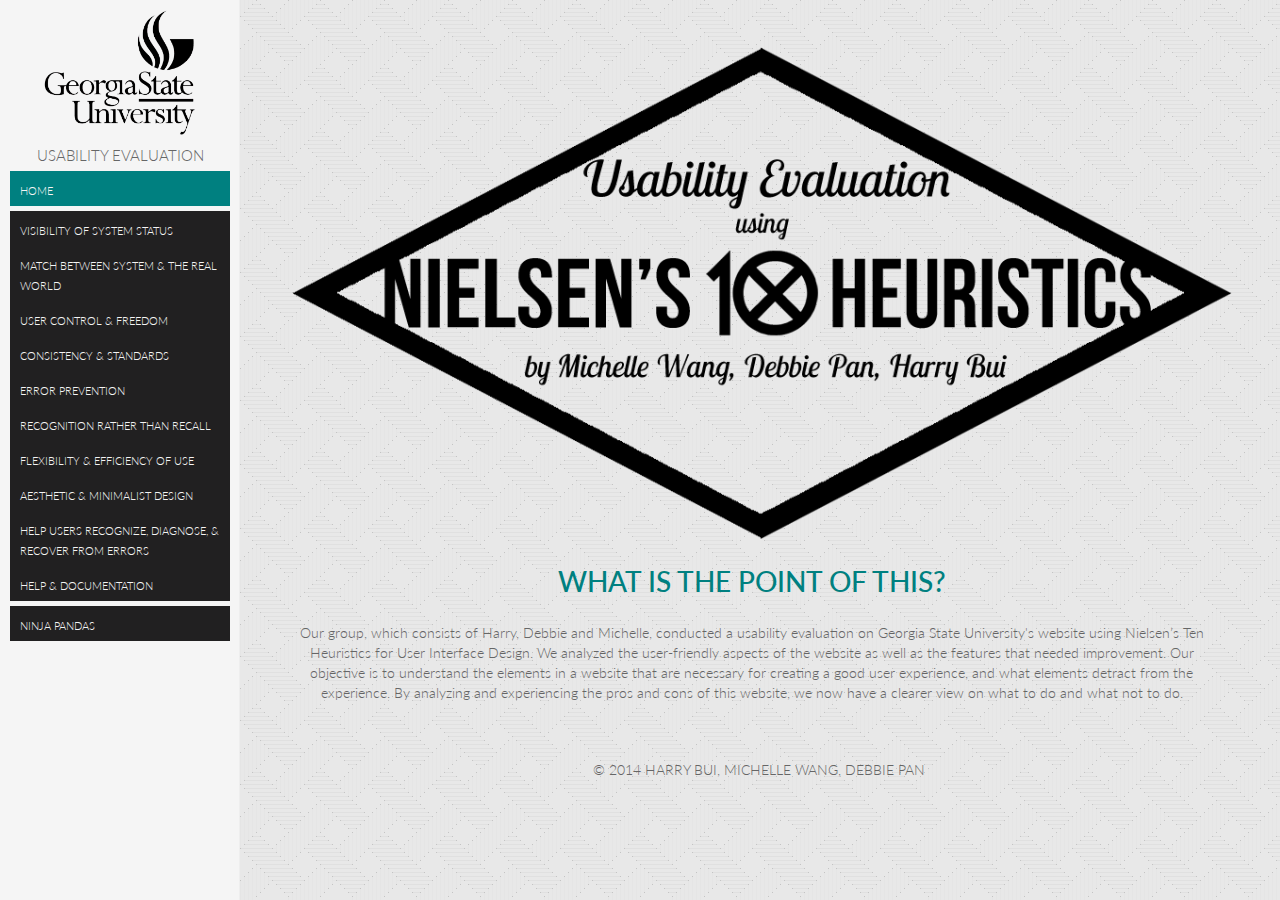
==== Website/index.html @ 7fa4d93c "changed colors and headings" ====
<!DOCTYPE html>
<!--[if IE 8]> 				 <html class="no-js lt-ie9" lang="en" > <![endif]-->
<!--[if gt IE 8]><!--> <html class="no-js" lang="en" > <!--<![endif]-->

<head>
	<meta charset="utf-8">

	<title>Georgia State University Usability Evaluation</title>
	<meta name="description" content="With Nelson's 10 Heuristics in mind, we evaluated Georgia State University's website in terms of user friendliness and ease of navigation.">
	<meta name="author" content="Debbie Pan, Michelle Wang, Harry Bui">

	<meta name="viewport" content="width=device-width; initial-scale=1.0">

	<!--Link to CSS Stylesheet -->
	<link rel="stylesheet" type="text/css" href="css/bootstrap-responsive.css"/>
	<link rel="stylesheet" type="text/css" href="css/bootstrap.css"/>
	<link rel="stylesheet" type="text/css" href="css/bootstrap.min.css"/>
	<link rel="stylesheet" type="text/css" href="css/bootstrap-theme.min.css"/>
	<link rel="stylesheet" type="text/css" href="css/dashboard.css"/>
	<link rel="stylesheet" type="text/css" href="css/mystyles.css"/>
	<link href='http://fonts.googleapis.com/css?family=Lato:300,400' rel='stylesheet' type='text/css'/>
	
	<!--Link to Javascript/ JQuery-->
	<script type="text/javascript" src="http://ajax.googleapis.com/ajax/libs/jquery/1.10.2/jquery.min.js"></script>
	<script type="text/javascript" src="js/script.js"></script>
	
	<!-- Add fancyBox -->
	<link rel="stylesheet" href="fancybox/source/jquery.fancybox.css?v=2.1.5" type="text/css" media="screen" />
	<script type="text/javascript" src="fancybox/source/jquery.fancybox.pack.js?v=2.1.5"></script>

	<!-- Add mousewheel plugin (this is optional) -->
	<script type="text/javascript" src="fancybox/lib/jquery.mousewheel-3.0.6.pack.js"></script>

	<!-- Optionally add helpers - button, thumbnail and/or media -->
	<link rel="stylesheet" href="fancybox/source/helpers/jquery.fancybox-buttons.css?v=1.0.5" type="text/css" media="screen" />
	<script type="text/javascript" src="fancybox/source/helpers/jquery.fancybox-buttons.js?v=1.0.5"></script>
	<script type="text/javascript" src="fancybox/source/helpers/jquery.fancybox-media.js?v=1.0.6"></script>

	<link rel="stylesheet" href="fancybox/source/helpers/jquery.fancybox-thumbs.css?v=1.0.7" type="text/css" media="screen" />
	<script type="text/javascript" src="fancybox/source/helpers/jquery.fancybox-thumbs.js?v=1.0.7"></script>
	<!-- End Fancy Box -->

	<!-- Browser Icon -->
	<link href="img/favicon.ico" rel="shortcut icon" type="image/x-icon" />

</head>


<body>

<!--main-->
    <main class="clearfix">

    	<!--Heading-->
    	<div class="container"><img id="home-logo" src="img/homelogo.png" alt="Home Page Logo"/></div>

    	<!--sidebar-->
    <div class="col-sm-3 col-md-2 sidebar">
      <ul class="nav nav-sidebar">
      	<a href="index.html"><img id="logo" alt="Georgia State University Logo" src="img/gsu logo.png"></a>
      	<div id="eval" class="center uppercase">Usability Evaluation</div>
        <li class="active"><a href="index.html">Home</a></li>

      </ul>
      <ul class="nav nav-sidebar">
        <li><a href="heuristic1.html">Visibility of system status</a></li>
        <li><a href="heuristic2.html">Match between system & the real world</a></li>
        <li><a href="heuristic3.html">User Control & Freedom</a></li>          	
        <li><a href="heuristic4.html">Consistency & Standards</a></li>
        <li><a href="heuristic5.html">Error Prevention</a></li>
        <li><a href="heuristic6.html">Recognition rather than recall</a></li>
        <li><a href="heuristic7.html">Flexibility & efficiency of use</a></li>
        <li><a href="heuristic8.html">Aesthetic & Minimalist Design</a></li>
        <li><a href="heuristic9.html">Help users recognize, diagnose, & recover from errors</a></li>
        <li><a href="heuristic10.html">Help & documentation</a></li>
      </ul>
      <ul class="nav nav-sidebar">
        <li><a href="">Ninja Pandas</a></li>
      </ul>
    </div>
    	<!--end sidebar-->
    	
    	<!--main content-->
    	<div class="container content-center" id="content">
    		<span class="center">
	    		<h2 class="uppercase">What is the point of this?</h2>
	    		
	    		<p>Our group, which consists of Harry, Debbie and Michelle, conducted a usability evaluation on Georgia State University's website using Nielsen’s Ten Heuristics for User Interface Design. We analyzed the user-friendly aspects of the website as well as the features that needed improvement. Our objective is to understand the elements in a website that are necessary for creating a good user experience, and what elements detract from the experience. By analyzing and experiencing the pros and cons of this website, we now have a clearer view on what to do and what not to do.</p>
	    	</span>	    		
	

    	</div>
    	<!--end main content-->
    	
    </main>
    <!--end main-->
    
    <!--footer-->
    <footer>
    	<div class="container">
    		<div id="footer">
    			<p>© 2014 Harry Bui, Michelle Wang, Debbie Pan</p>
    		</div>
    	</div>
    </footer>
    <!--end footer-->



	<!--Link to Sticky Sidebar-->
	<script src="http://ajax.googleapis.com/ajax/libs/jquery/1.10.2/jquery.min.js"></script>
	<script src="js/stickySidebar.js"></script>

</body>
</html>
---- Website/css/dashboard.css ----
/*
 * Base structure
 */

/* Move down content because we have a fixed navbar that is 50px tall */
body {
  padding-top: 50px;
}


/*
 * Global add-ons
 */

.sub-header {
  padding-bottom: 10px;
  border-bottom: 1px solid #eee;
}


/*
 * Sidebar
 */

/* Hide for mobile, show later */
.sidebar {
  display: none;
}
@media (min-width: 768px) {
  .sidebar {
    position: fixed;
    top: 0;
    left: 0;
    bottom: 0;
    z-index: 1000;
    display: block;
    padding: 5px 30px 20px;
    background-color: #f5f5f5;
    border-right: 1px solid #eee;
  }
}

/* Sidebar navigation */
.nav-sidebar {
  margin-left: -20px;
  margin-right: -21px; /* 20px padding + 1px border */
  margin-bottom: 5px;
}
.nav-sidebar > li > a {
  padding-left: 10px;
  padding-right: 10px;
  padding-bottom: 5px;
  background-color: #212021;
  color: #f5f5f5;
  font-size:11px;
  text-transform:  uppercase;
  width: 200px;
}
.nav-sidebar > .active > a {
  color: #f5f5f5;
  background-color: #008080;
}


/*
 * Main content
 */

.main {
  padding: 20px;
}
@media (min-width: 768px) {
  .main {
    padding-left: 40px;
    padding-right: 40px;
  }
}
.main .page-header {
  margin-top: 0;
}


/*
 * Placeholder dashboard ideas
 */

.placeholders {
  margin-bottom: 30px;
  text-align: center;
}
.placeholders h4 {
  margin-bottom: 0;
}
.placeholder {
  margin-bottom: 20px;
}
.placeholder img {
  border-radius: 50%;
}
---- Website/css/mystyles.css ----
/*
Made by: Debbie Pan, Harry Bui, Michelle Wang
COGS 187A Winter 2014

TABLE OF CONTENTS
1. General
2. HTML Elements
Footer


*/

/*
1. GENERAL
============================================ */

html, body {
  margin:0;
  padding:0;
  height: 100%;
  cursor:crosshair;
}

.screenshot{
	margin: auto;
	padding: 10px;
	float:left;
}

@font-face {
  font-family: Bebas Neue; src: url('BebasNeue.otf');
}

.bebas {
	font-family: Bebas Neue, sans-serif;
}

.clear { clear: both; }

* {
	font-family: Lato, sans-serif;
	font-weight:300;
}

a {
	cursor: crosshair;
}

#logo {
	height: 125px;
	width: 160px;
	display: block;
	margin: auto;
	padding: 5px;
}

#eval {
	margin: 5px;
	font-size: 15px;
}

.center {
	text-align: center;
}

.uppercase {
	text-transform: uppercase;
}

#home-logo {
	margin-top: 5%;
	margin-left: 13%;
	display: block;
}

.content-center {
	margin-left: 22%;
}

/*
2. HTML ELEMENTS
============================================ */

html body { 
    background: url("../img/pixel_weave.png") repeat;
    position: relative;
    height: auto;
    width: 100%;
	color: #666; 
	text-align: left; 
}

/* heading */
h1, h2, h3, h4, h5, h6 { line-height: 1em; margin: 1em 0; }
h1 { font-size: 2.2em; color:#008080;}
h2 { font-size: 2em; color:#008080;}
h3 { font-size: 1.8em; color:#008080;}

/* paragraph */
p#offwhite {
color:#F5F5F5;
}
p#blue {
color:#225681;
}

p.italic{
font-style:italic;
}

/*
SUBPAGES
============================================ */
.subpage-center {
	margin-left: 19%;
}

.thumbnail {
	height: 200px;
	width: 200px;
	border-radius: 150px;
	-webkit-border-radius: 150px;
	-moz-border-radius:  150px;
	display: block;
	margin: auto;
	padding: 3px;
	opacity: 1;
}

.thumbnail:hover {
	opacity: 0.8;
}

.description {
	padding-top:10px;
	text-align: center;
	display: table-cell;
}

.head {
	background-color: #181818;
	height: 150px;
	width: auto;
	margin-bottom: 20px;
}

.jumbotron h1 {
	color: #008080;
	margin-left: 18%;
	margin-top: 0;
	font-size: 40px;
	line-height: 100%;
	vertical-align: middle;
	text-align: center;
}

.jumbotron p {
	color: white;
	margin-left: 18%;
	margin-top: -2%;
	font-size: 20px;
}

/*
 FOOTER
============================================ */
#footer {
	margin-top: 5%;
	margin-left: 45%;
	text-transform: uppercase;
}
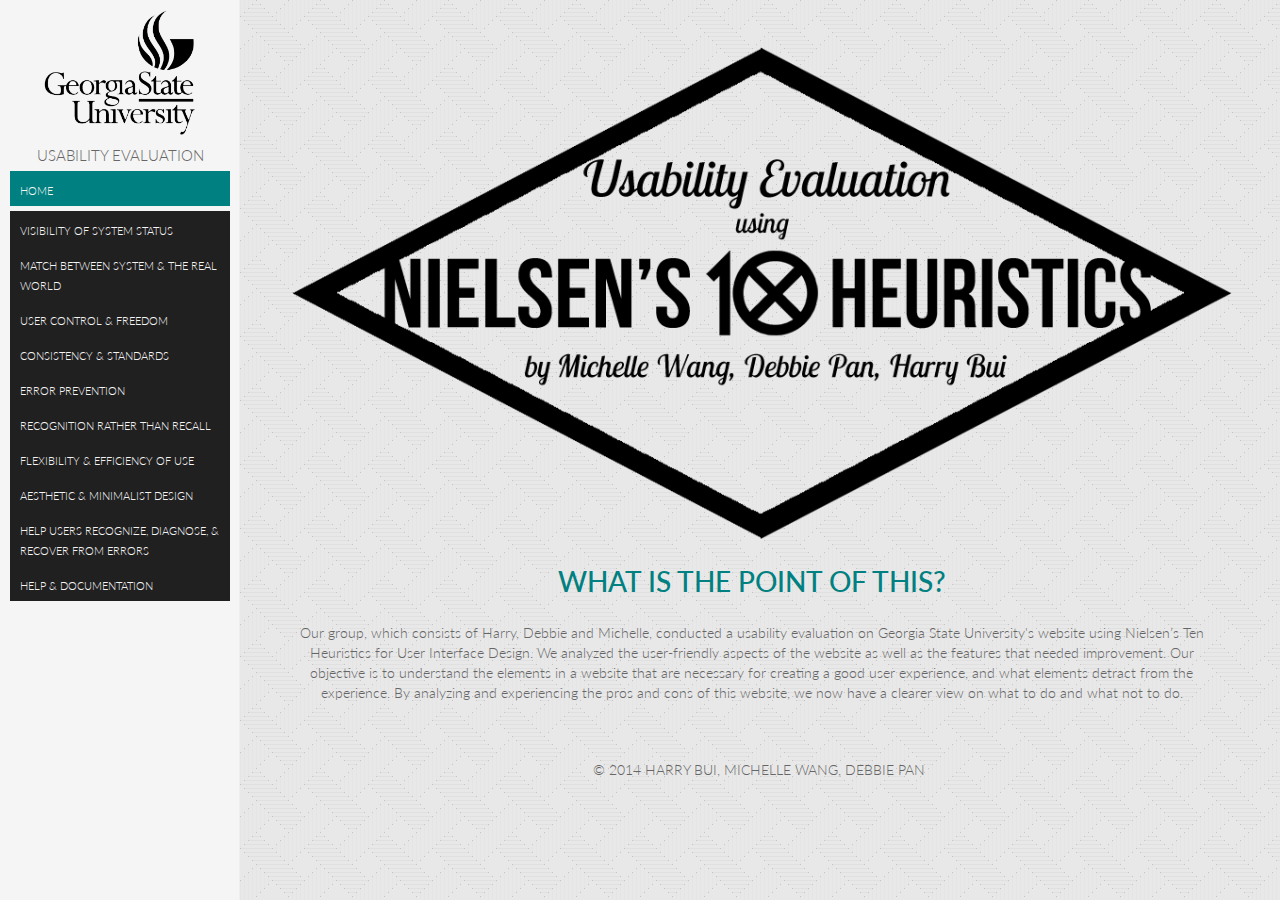
==== commit f2931518: "done" ====
--- a/Website/index.html
+++ b/Website/index.html
@@ -74,9 +74,7 @@
         <li><a href="heuristic9.html">Help users recognize, diagnose, & recover from errors</a></li>
         <li><a href="heuristic10.html">Help & documentation</a></li>
       </ul>
-      <ul class="nav nav-sidebar">
-        <li><a href="">Ninja Pandas</a></li>
-      </ul>
+     
     </div>
     	<!--end sidebar-->
     	
--- a/Website/css/mystyles.css
+++ b/Website/css/mystyles.css
@@ -123,7 +123,7 @@
 	-moz-border-radius:  150px;
 	display: block;
 	margin: auto;
-	padding: 3px;
+	padding: 2px;
 	opacity: 1;
 }
 
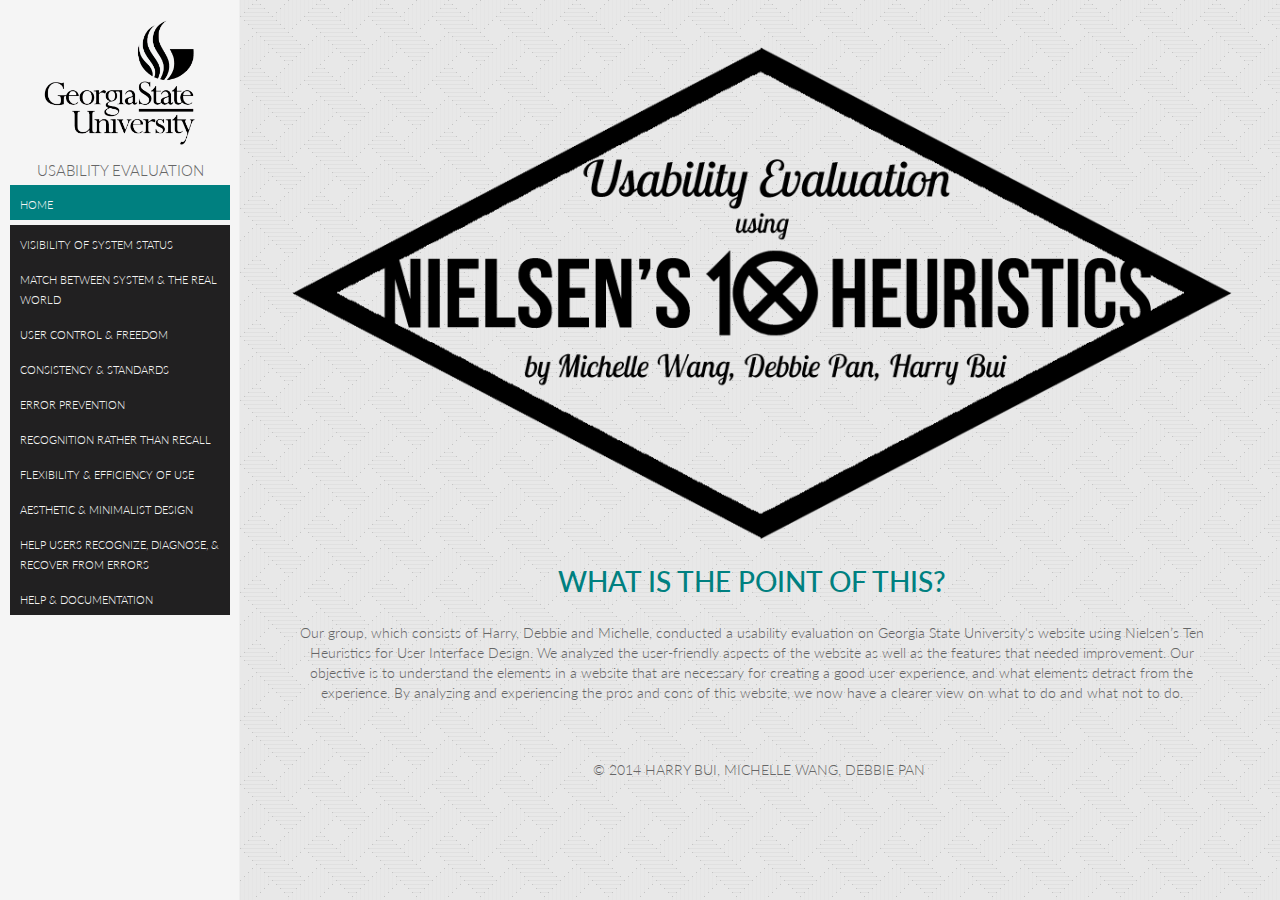
==== commit 7607b4aa: "fixed two of errors" ====
--- a/Website/index.html
+++ b/Website/index.html
@@ -57,22 +57,22 @@
     	<!--sidebar-->
     <div class="col-sm-3 col-md-2 sidebar">
       <ul class="nav nav-sidebar">
-      	<a href="index.html"><img id="logo" alt="Georgia State University Logo" src="img/gsu logo.png"></a>
-      	<div id="eval" class="center uppercase">Usability Evaluation</div>
+      	<li><a href="index.html"><img id="logo" alt="Georgia State University Logo" src="img/gsu logo.png"></a></li>
+      	<li><div id="eval" class="center uppercase">Usability Evaluation</div></li>
         <li class="active"><a href="index.html">Home</a></li>
 
       </ul>
       <ul class="nav nav-sidebar">
-        <li><a href="heuristic1.html">Visibility of system status</a></li>
-        <li><a href="heuristic2.html">Match between system & the real world</a></li>
-        <li><a href="heuristic3.html">User Control & Freedom</a></li>          	
-        <li><a href="heuristic4.html">Consistency & Standards</a></li>
-        <li><a href="heuristic5.html">Error Prevention</a></li>
-        <li><a href="heuristic6.html">Recognition rather than recall</a></li>
-        <li><a href="heuristic7.html">Flexibility & efficiency of use</a></li>
-        <li><a href="heuristic8.html">Aesthetic & Minimalist Design</a></li>
-        <li><a href="heuristic9.html">Help users recognize, diagnose, & recover from errors</a></li>
-        <li><a href="heuristic10.html">Help & documentation</a></li>
+        <li class="licolor"><a href="heuristic1.html">Visibility of system status</a></li>
+        <li class="licolor"><a href="heuristic2.html">Match between system & the real world</a></li>
+        <li class="licolor"><a href="heuristic3.html">User Control & Freedom</a></li>          	
+        <li class="licolor"><a href="heuristic4.html">Consistency & Standards</a></li>
+        <li class="licolor"><a href="heuristic5.html">Error Prevention</a></li>
+        <li class="licolor"><a href="heuristic6.html">Recognition rather than recall</a></li>
+        <li class="licolor"><a href="heuristic7.html">Flexibility & efficiency of use</a></li>
+        <li class="licolor"><a href="heuristic8.html">Aesthetic & Minimalist Design</a></li>
+        <li class="licolor"><a href="heuristic9.html">Help users recognize, diagnose, & recover from errors</a></li>
+        <li class="licolor"><a href="heuristic10.html">Help & documentation</a></li>
       </ul>
      
     </div>
@@ -80,11 +80,11 @@
     	
     	<!--main content-->
     	<div class="container content-center" id="content">
-    		<span class="center">
+    		<div class="center">
 	    		<h2 class="uppercase">What is the point of this?</h2>
 	    		
 	    		<p>Our group, which consists of Harry, Debbie and Michelle, conducted a usability evaluation on Georgia State University's website using Nielsen’s Ten Heuristics for User Interface Design. We analyzed the user-friendly aspects of the website as well as the features that needed improvement. Our objective is to understand the elements in a website that are necessary for creating a good user experience, and what elements detract from the experience. By analyzing and experiencing the pros and cons of this website, we now have a clearer view on what to do and what not to do.</p>
-	    	</span>	    		
+	    	</div>	    		
 	
 
     	</div>
--- a/Website/css/dashboard.css
+++ b/Website/css/dashboard.css
@@ -50,7 +50,7 @@
   padding-left: 10px;
   padding-right: 10px;
   padding-bottom: 5px;
-  background-color: #212021;
+  
   color: #f5f5f5;
   font-size:11px;
   text-transform:  uppercase;
--- a/Website/css/mystyles.css
+++ b/Website/css/mystyles.css
@@ -75,6 +75,10 @@
 
 .content-center {
 	margin-left: 22%;
+}
+
+.licolor {
+	background-color: #212021;
 }
 
 /*
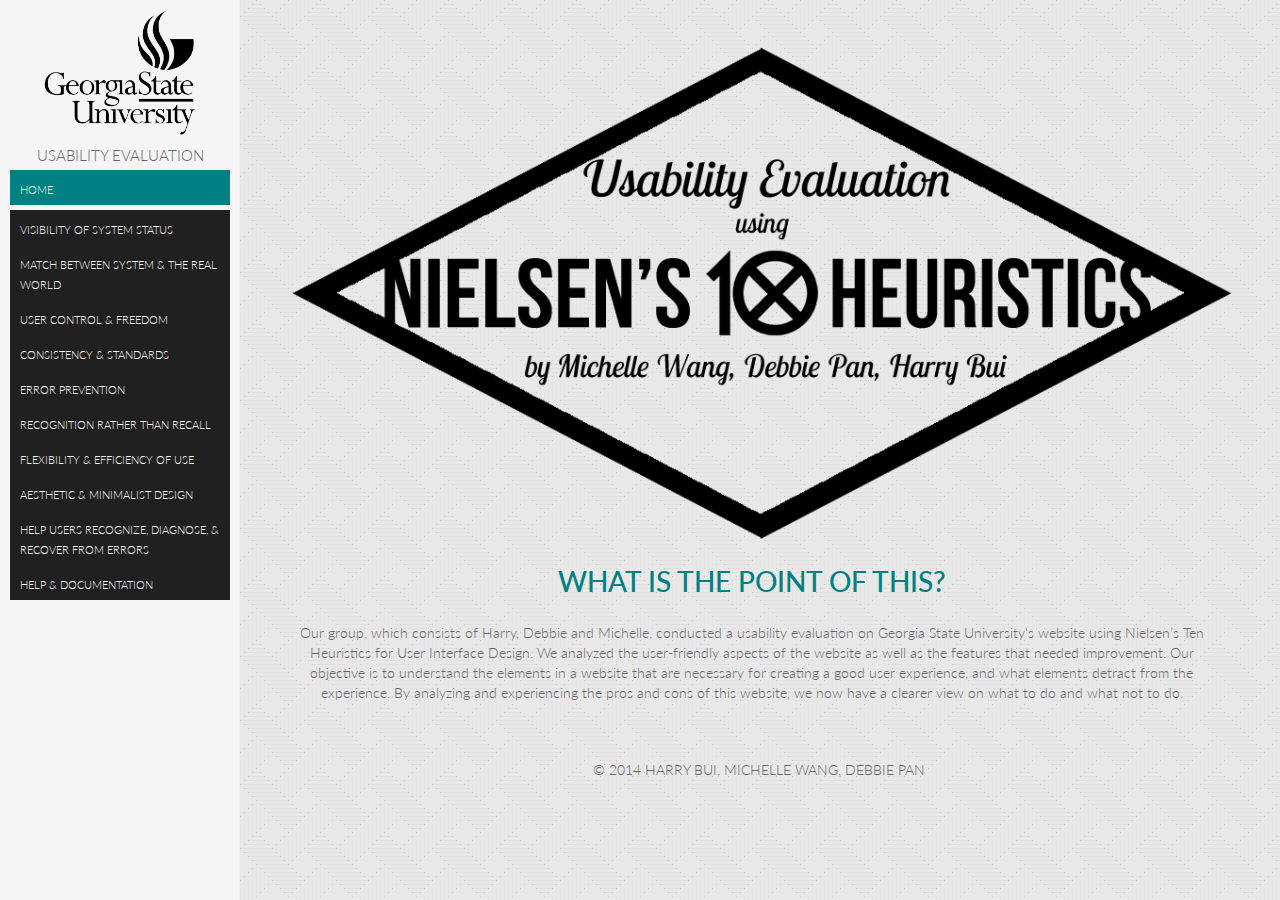
==== commit 988371e3: "removed <a> tags from logo" ====
--- a/Website/index.html
+++ b/Website/index.html
@@ -57,7 +57,7 @@
     	<!--sidebar-->
     <div class="col-sm-3 col-md-2 sidebar">
       <ul class="nav nav-sidebar">
-      	<li><a href="index.html"><img id="logo" alt="Georgia State University Logo" src="img/gsu logo.png"></a></li>
+      	<li><img id="logo" alt="Georgia State University Logo" src="img/gsu logo.png"></li>
       	<li><div id="eval" class="center uppercase">Usability Evaluation</div></li>
         <li class="active"><a href="index.html">Home</a></li>
 
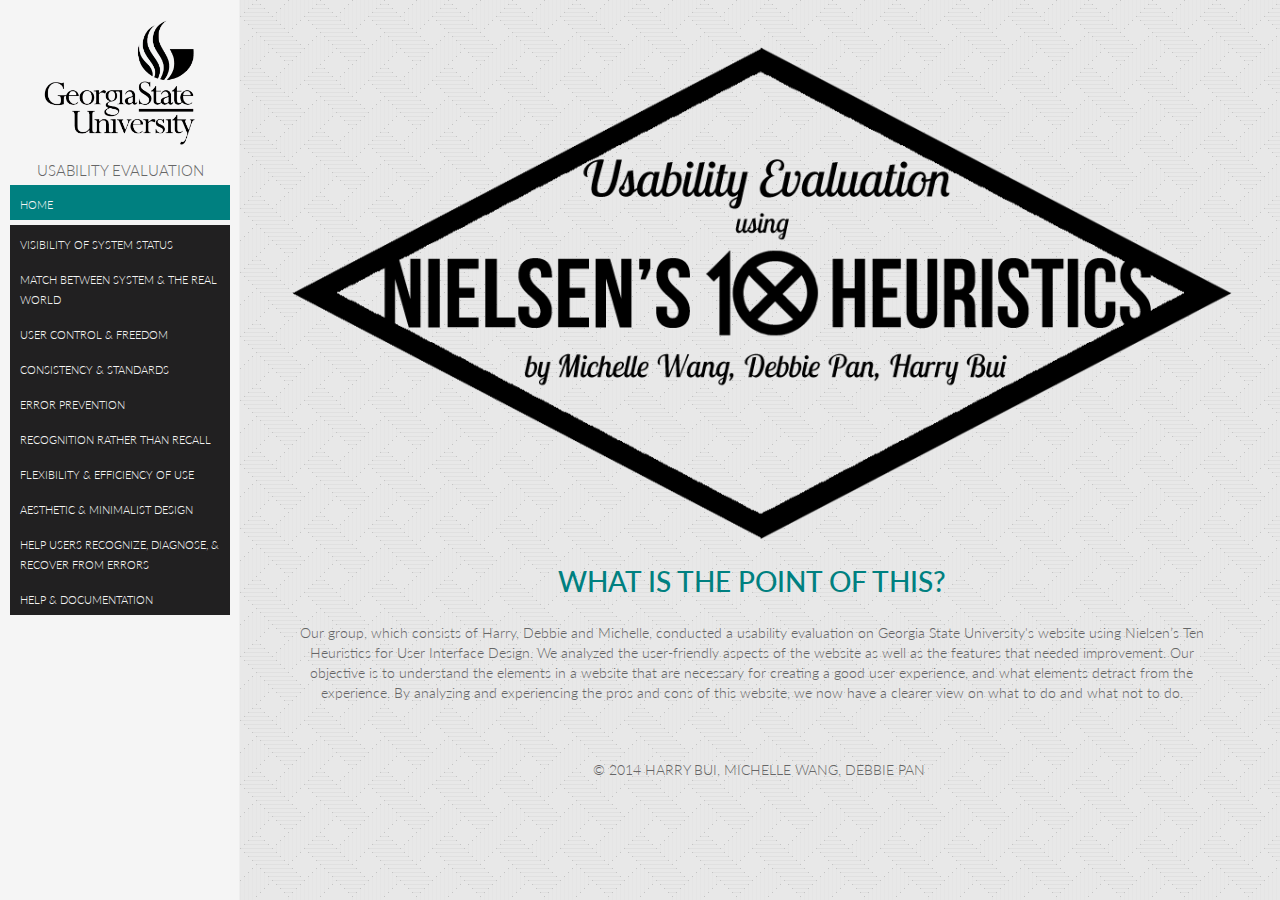
==== commit dc1d68b9: "fix" ====
--- a/Website/index.html
+++ b/Website/index.html
@@ -57,7 +57,7 @@
     	<!--sidebar-->
     <div class="col-sm-3 col-md-2 sidebar">
       <ul class="nav nav-sidebar">
-      	<li><img id="logo" alt="Georgia State University Logo" src="img/gsu logo.png"></li>
+      	<li><a href="index.html"><img id="logo" alt="Georgia State University Logo" src="img/gsu%20logo.png"></a></li>
       	<li><div id="eval" class="center uppercase">Usability Evaluation</div></li>
         <li class="active"><a href="index.html">Home</a></li>
 
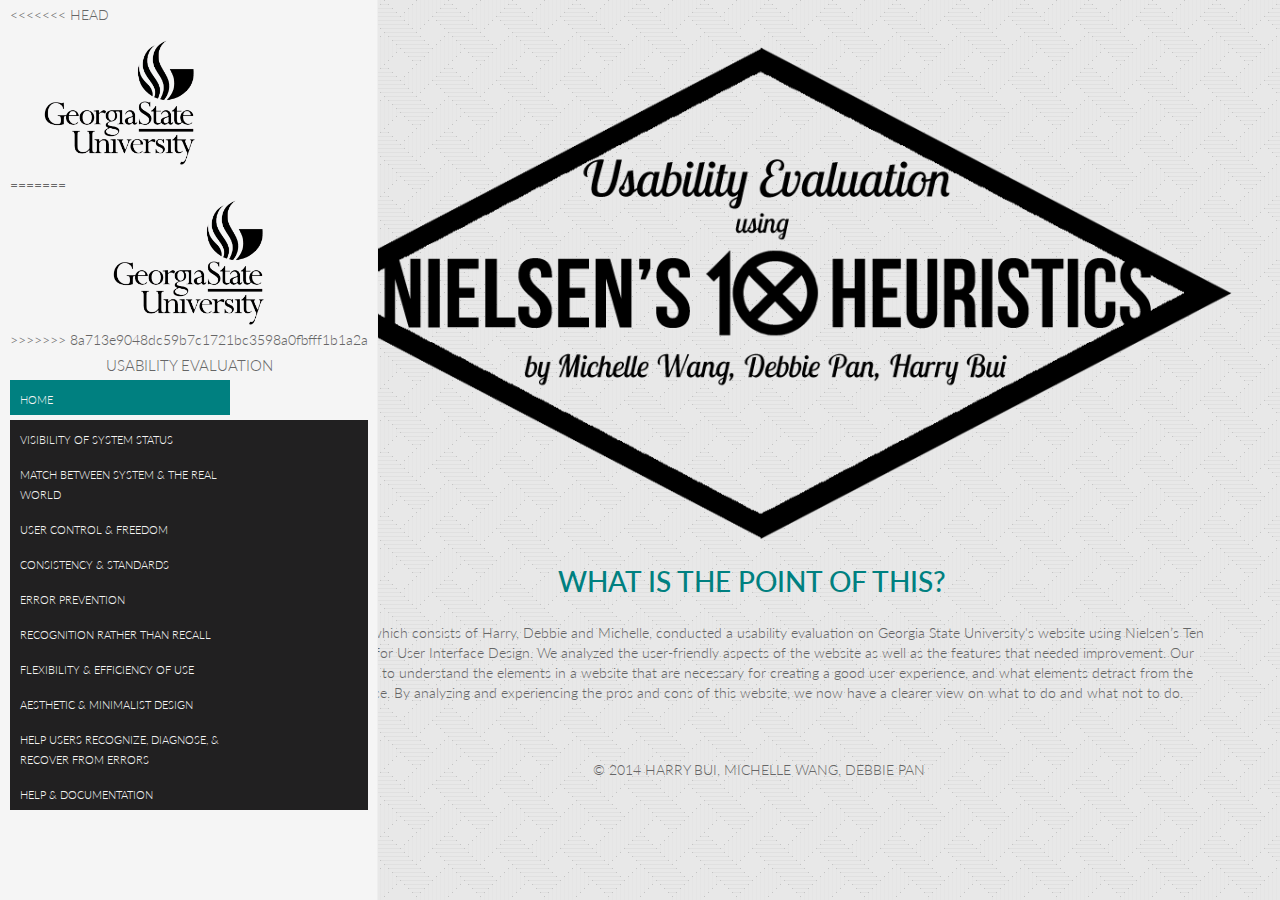
==== commit d01a662e: "Merge branch 'master' of https://github.com/itsdebbiee/187UsabilityEval" ====
--- a/Website/index.html
+++ b/Website/index.html
@@ -57,7 +57,11 @@
     	<!--sidebar-->
     <div class="col-sm-3 col-md-2 sidebar">
       <ul class="nav nav-sidebar">
+<<<<<<< HEAD
       	<li><a href="index.html"><img id="logo" alt="Georgia State University Logo" src="img/gsu%20logo.png"></a></li>
+=======
+      	<li><img id="logo" alt="Georgia State University Logo" src="img/gsu logo.png"></li>
+>>>>>>> 8a713e9048dc59b7c1721bc3598a0fbfff1b1a2a
       	<li><div id="eval" class="center uppercase">Usability Evaluation</div></li>
         <li class="active"><a href="index.html">Home</a></li>
 
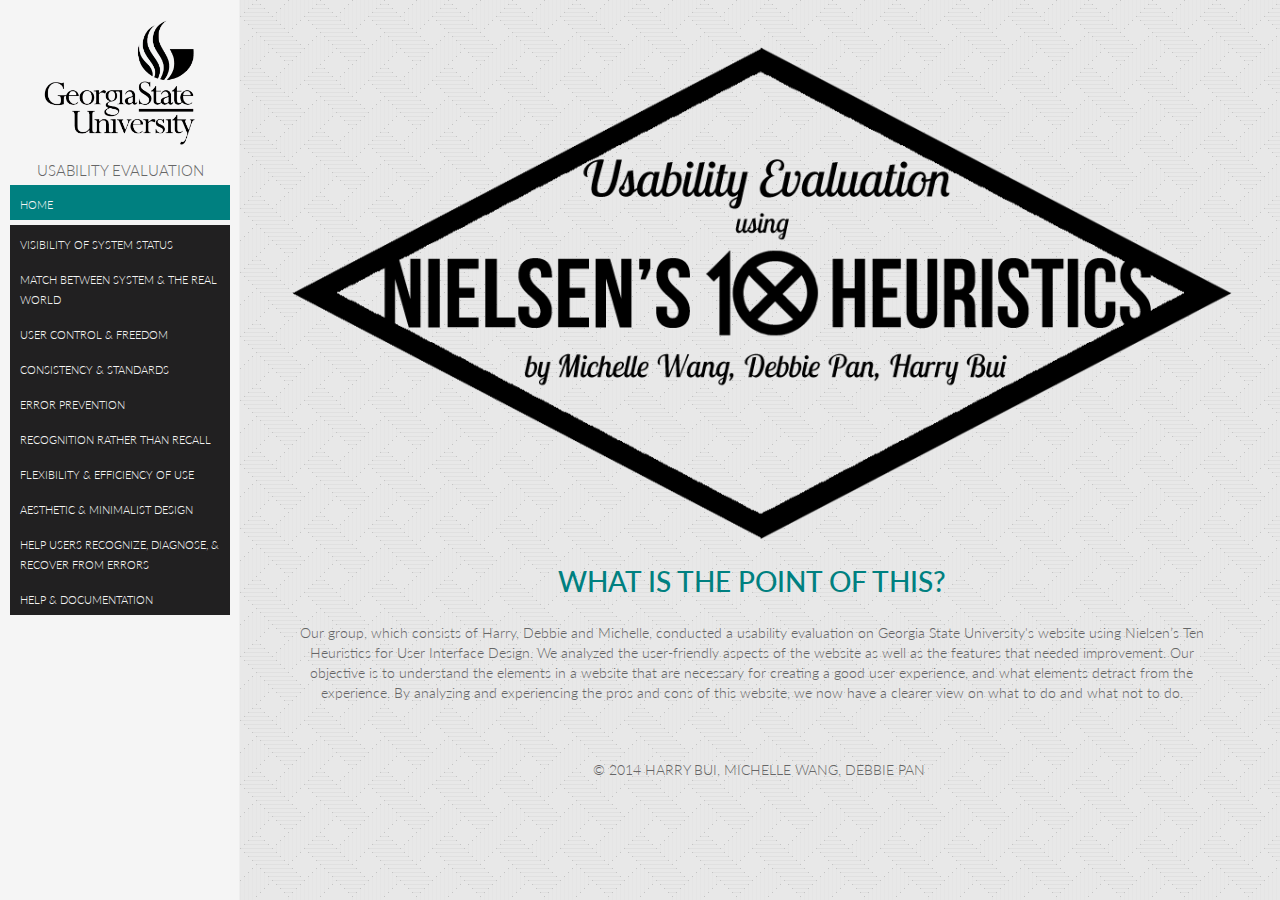
==== commit 2986fdea: "done" ====
--- a/Website/index.html
+++ b/Website/index.html
@@ -57,11 +57,10 @@
     	<!--sidebar-->
     <div class="col-sm-3 col-md-2 sidebar">
       <ul class="nav nav-sidebar">
-<<<<<<< HEAD
+
       	<li><a href="index.html"><img id="logo" alt="Georgia State University Logo" src="img/gsu%20logo.png"></a></li>
-=======
-      	<li><img id="logo" alt="Georgia State University Logo" src="img/gsu logo.png"></li>
->>>>>>> 8a713e9048dc59b7c1721bc3598a0fbfff1b1a2a
+
+
       	<li><div id="eval" class="center uppercase">Usability Evaluation</div></li>
         <li class="active"><a href="index.html">Home</a></li>
 
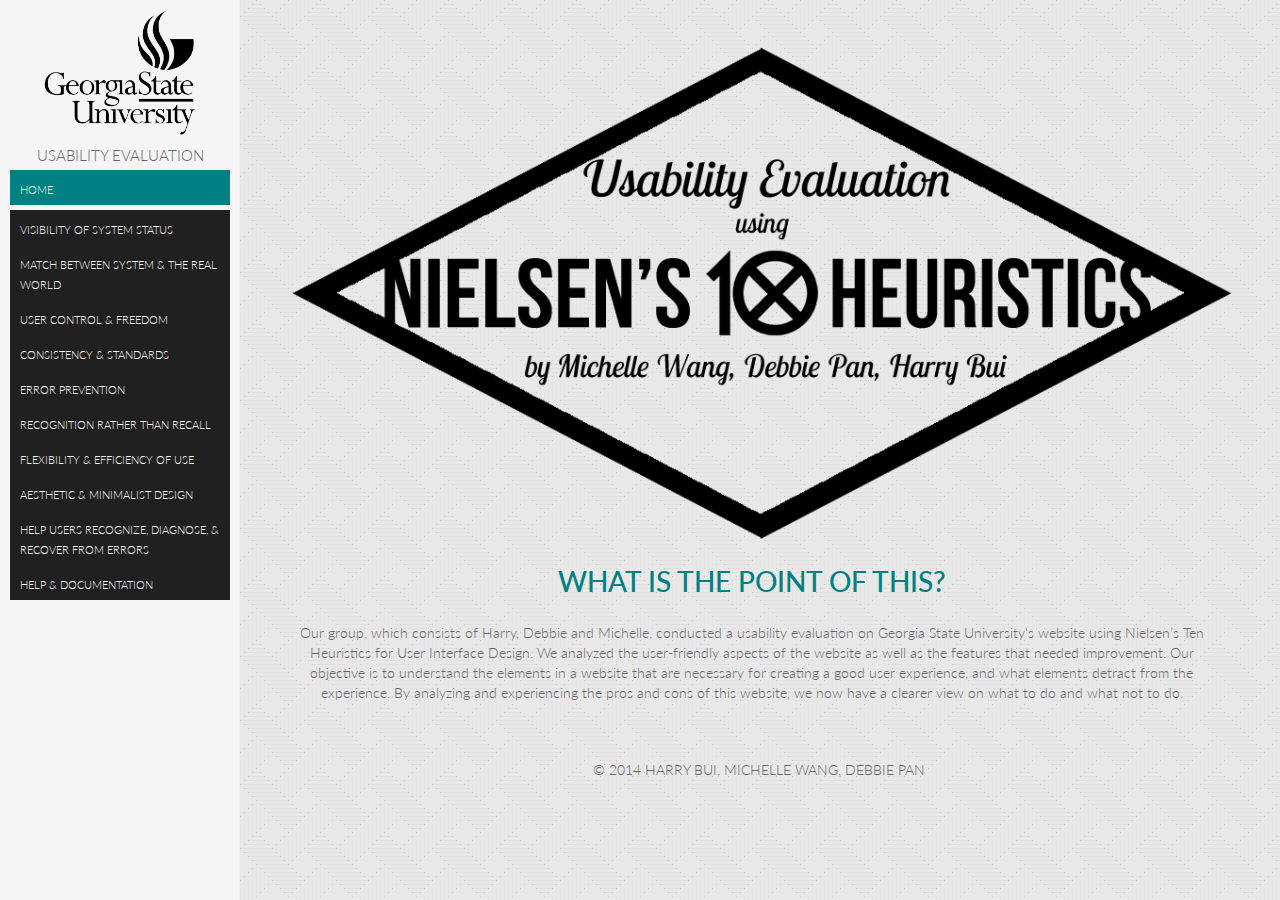
==== commit 144a529c: "eh" ====
--- a/Website/index.html
+++ b/Website/index.html
@@ -58,7 +58,7 @@
     <div class="col-sm-3 col-md-2 sidebar">
       <ul class="nav nav-sidebar">
 
-      	<li><a href="index.html"><img id="logo" alt="Georgia State University Logo" src="img/gsu%20logo.png"></a></li>
+      	<li><img id="logo" alt="Georgia State University Logo" src="img/gsu%20logo.png"></li>
 
 
       	<li><div id="eval" class="center uppercase">Usability Evaluation</div></li>
